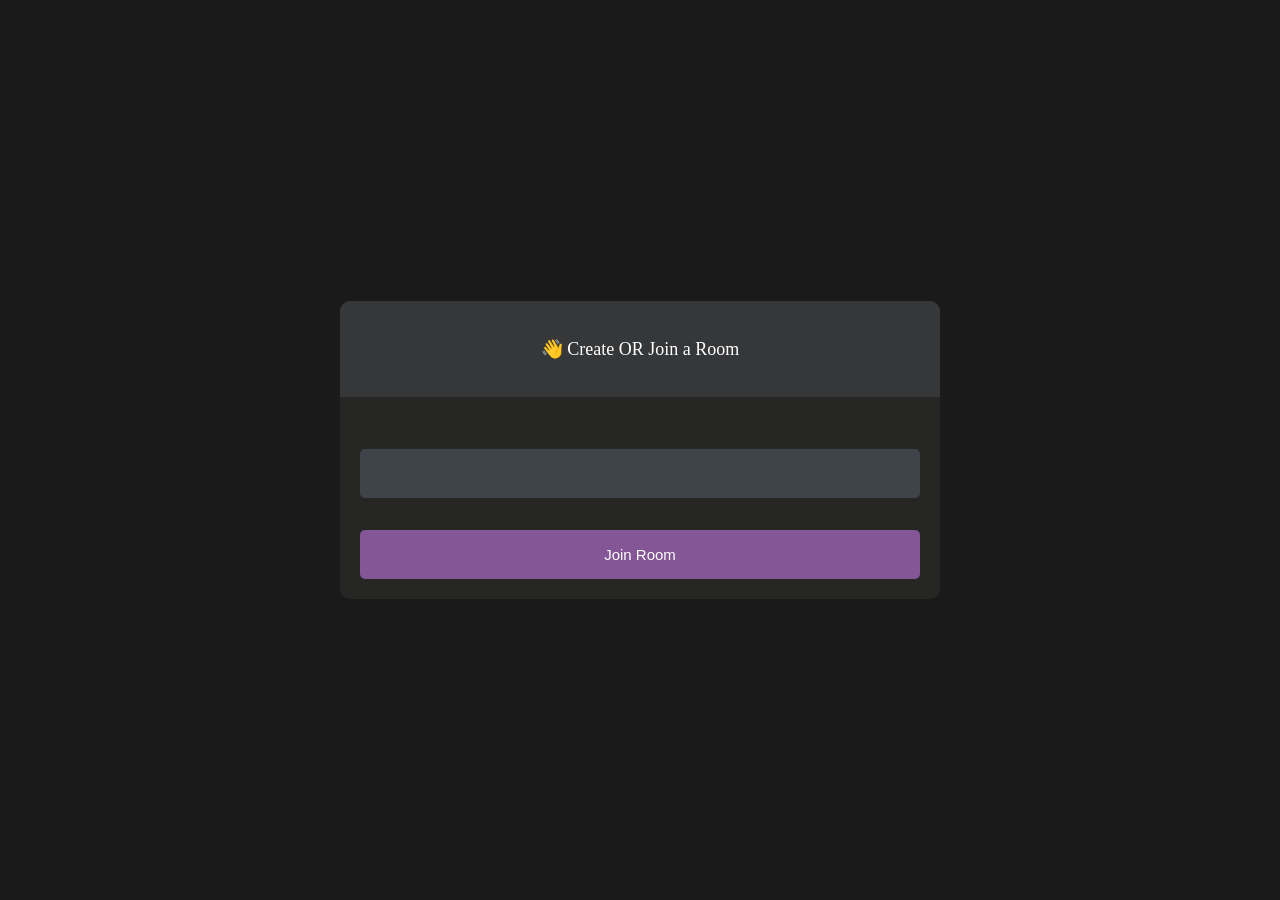
==== index.html @ b66234e3 "Added Files" ====
<!DOCTYPE html>
<html lang="en">
<head>
    <meta charset="UTF-8">
    <meta name="viewport" content="width=device-width, initial-scale=1.0">
    <title>P2PChat</title>
    <link rel="stylesheet" type="text/css" media="screen" href="main.css">
</head>
<body>
    <div id="videos">
        <video class="video-player" id="user-1" autoplay playsinline></video>
        <video class="video-player" id="user-2" autoplay playsinline></video>
    </div>
    
    <div id="controls">
        
        <div class="control-container" id="camera-btn">
            <img src="icons/camera.png" alt="">
        </div>

        <div class="control-container" id="mic-btn">
            <img src="icons/mic.png" alt="">
        </div>

        <a href="lobby.html">
            <div class="control-container" id="leave-btn">
                <img src="icons/phone.png" alt="">
            </div>
        </div>
    </a>

</body>
<script src="agora-rtm-sdk-1.5.1.js"></script>
<script src="main.js"></script>
</html>
---- main.css ----
*{
    margin: 0;
    padding: 0;
    box-sizing: border-box;
}
#videos{
    display: grid;
    grid-template-columns: 1fr;
    height: 100vh;
    overflow: hidden;
}

.video-player{
    background-color: black;
    width: 100%;
    height: 100%;
    object-fit: cover;
}

#user-2 {
    display: none;
}

.smallFrame{
    position: fixed;
    top: 20px;
    left: 20px;
    height: 170px;
    width: 300px;
    border-radius: 5px;
    border: 2px solid #b366f9;
    -webkit-box-shawdow: 3px 3px 15px -1px rgb(0,0,0,0.77);
    box-shadow : 3px 3px 15px -1px rgb(0,0,0,0.77);
    z-index: 999;
}

#controls {
    position: fixed;
    bottom: 20px;
    left: 50%;
    transform: translateX(-50%);
    display: flex;
    gap: 1em;
}


.control-container {
    background-color: rgb(179, 102, 249,0.9);
    padding: 20px;
    border-radius: 50%;
    display: flex;
    justify-content: center;
    align-items: center;
    cursor: pointer;
}

.control-container img {
    height: 30px;
    width: 30px;
}

#leave-btn{
    background-color: rgb(255, 80, 80, 1);
}

@media screen and (max-width:600px) {
    .smallFrame{
        height: 80px;
        width: 120px;
    }

    .control-container img{
        height: 20px;
        width: 20px;
    }
}
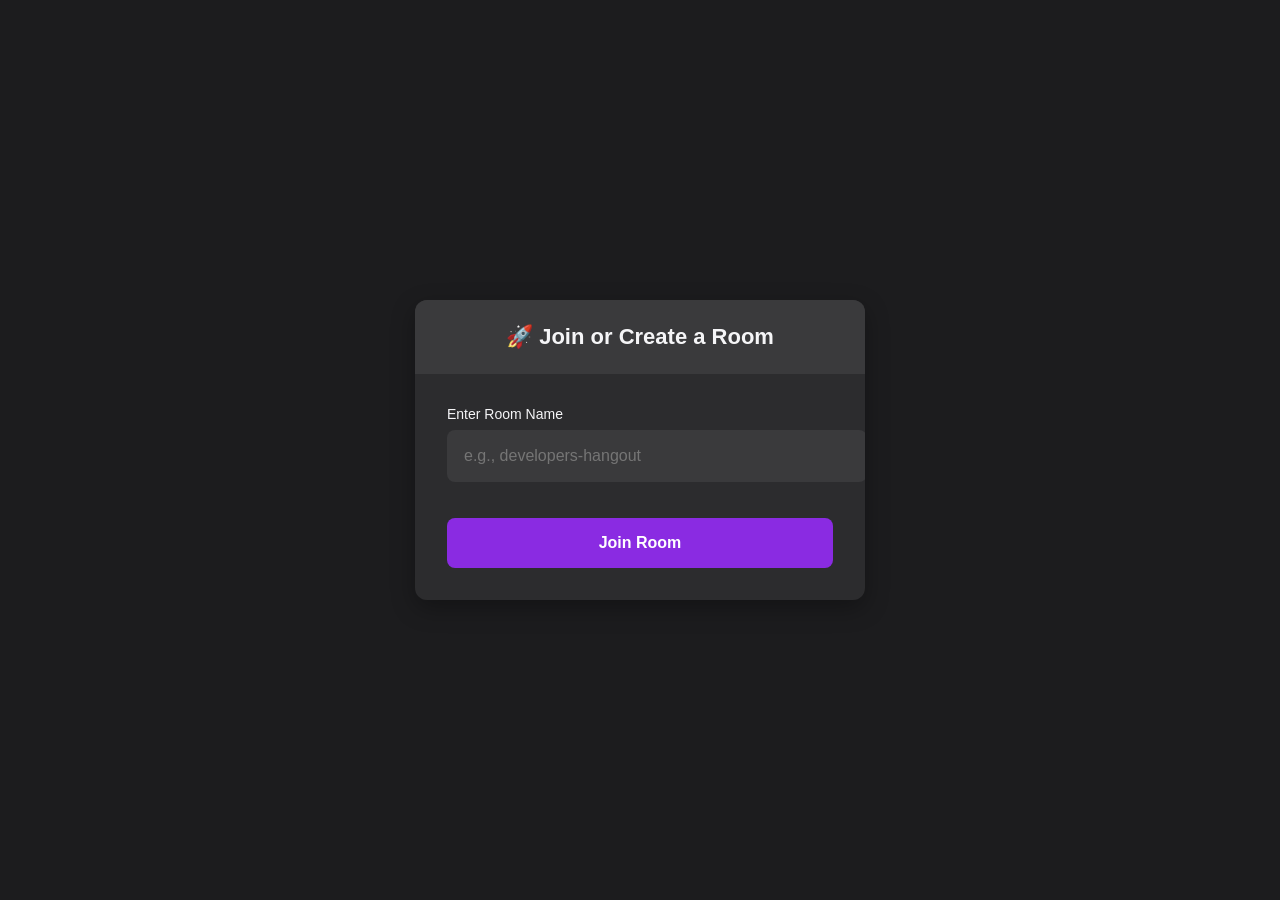
==== commit 61f678c7: "UI change" ====
--- a/index.html
+++ b/index.html
@@ -3,33 +3,32 @@
 <head>
     <meta charset="UTF-8">
     <meta name="viewport" content="width=device-width, initial-scale=1.0">
-    <title>P2PChat</title>
-    <link rel="stylesheet" type="text/css" media="screen" href="main.css">
+    <title>P2PChat - Room</title>
+    <link rel="stylesheet" href="main.css">
 </head>
 <body>
-    <div id="videos">
-        <video class="video-player" id="user-1" autoplay playsinline></video>
-        <video class="video-player" id="user-2" autoplay playsinline></video>
-    </div>
-    
-    <div id="controls">
-        
-        <div class="control-container" id="camera-btn">
-            <img src="icons/camera.png" alt="">
+    <main id="room-container">
+        <div id="video-streams">
+            <video class="video-player" id="user-1" autoplay playsinline></video>
+            <video class="video-player" id="user-2" autoplay playsinline></video>
         </div>
 
-        <div class="control-container" id="mic-btn">
-            <img src="icons/mic.png" alt="">
-        </div>
-
-        <a href="lobby.html">
-            <div class="control-container" id="leave-btn">
-                <img src="icons/phone.png" alt="">
+        <footer id="controls-wrapper">
+            <div class="control-container">
+                <button id="mic-btn" class="control-btn">
+                    <svg xmlns="http://www.w3.org/2000/svg" viewBox="0 0 24 24" fill="currentColor"><path d="M12 14a3 3 0 0 0 3-3V5a3 3 0 0 0-6 0v6a3 3 0 0 0 3 3Z"/><path d="M17 11a5 5 0 0 1-5 5A5 5 0 0 1 7 11H5a7 7 0 0 0 6 6.92V21h2v-3.08A7 7 0 0 0 19 11h-2Z"/></svg>
+                </button>
+                <button id="camera-btn" class="control-btn">
+                    <svg xmlns="http://www.w3.org/2000/svg" viewBox="0 0 24 24" fill="currentColor"><path d="M14 8a2 2 0 1 0-4 0a2 2 0 0 0 4 0Z"/><path fill-rule="evenodd" d="M3 6a3 3 0 0 1 3-3h12a3 3 0 0 1 3 3v12a3 3 0 0 1-3 3H6a3 3 0 0 1-3-3V6Zm11.599 4.543a.5.5 0 0 0 .802-.401V8.11a3 3 0 0 0-2.5-2.986V5a2 2 0 0 0-4 0v.124a3 3 0 0 0-2.5 2.986v1.986a.5.5 0 0 0 .802.401l1.9-1.425a1 1 0 0 1 1.196 0l1.9 1.425Z" clip-rule="evenodd"/></svg>
+                </button>
+                 <button id="leave-btn" class="control-btn leave">
+                    <svg xmlns="http://www.w3.org/2000/svg" viewBox="0 0 24 24" fill="currentColor"><path fill-rule="evenodd" d="M12.52 4.47a.75.75 0 0 1 0 1.06L8.06 10H18a.75.75 0 0 1 0 1.5H8.06l4.47 4.47a.75.75 0 1 1-1.06 1.06l-6-6a.75.75 0 0 1 0-1.06l6-6a.75.75 0 0 1 1.06 0Z" clip-rule="evenodd"/></svg>
+                </button>
             </div>
-        </div>
-    </a>
-
+        </footer>
+    </main>
+    
+    <script src="https://download.agora.io/rtm/release/agora-rtm-sdk-1.5.1.js"></script>
+    <script src="main.js"></script>
 </body>
-<script src="agora-rtm-sdk-1.5.1.js"></script>
-<script src="main.js"></script>
 </html>
--- a/main.css
+++ b/main.css
@@ -1,76 +1,152 @@
-*{
+:root {
+    --primary-color: #8a2be2;
+    --primary-translucent: rgba(138, 43, 226, 0.9);
+    --danger-color: #e53e3e;
+    --danger-translucent: rgba(229, 62, 62, 0.9);
+    --dark-grey: #1c1c1e;
+    --control-bg: #2c2c2e;
+    --shadow: 0 8px 24px rgba(0, 0, 0, 0.3);
+    --transition-speed: 0.3s;
+}
+
+* {
     margin: 0;
     padding: 0;
     box-sizing: border-box;
 }
-#videos{
-    display: grid;
-    grid-template-columns: 1fr;
+
+body {
+    background-color: var(--dark-grey);
+    font-family: sans-serif;
+}
+
+#room-container {
+    position: relative;
     height: 100vh;
+    width: 100vw;
     overflow: hidden;
 }
 
-.video-player{
-    background-color: black;
+#video-streams {
+    display: flex;
+    flex-wrap: wrap;
+    height: 100%;
+    width: 100%;
+    gap: 2em;
+    justify-content: center;
+    align-items: center;
+    padding: 2em;
+    transition: all var(--transition-speed) ease;
+}
+
+.video-player {
+    background-color: #2c2c2e;
+    border: 2px solid var(--control-bg);
+    border-radius: 12px;
+    object-fit: cover;
+    transition: all var(--transition-speed) ease;
+    box-shadow: var(--shadow);
+}
+
+/* Default state: one user, full screen */
+#user-1 {
     width: 100%;
     height: 100%;
-    object-fit: cover;
+    max-height: 100%;
 }
-
 #user-2 {
     display: none;
 }
 
-.smallFrame{
-    position: fixed;
+/* State when another user joins */
+#video-streams.two-users #user-1 {
+    position: absolute;
+    width: 250px;
+    height: 150px;
     top: 20px;
-    left: 20px;
-    height: 170px;
-    width: 300px;
-    border-radius: 5px;
-    border: 2px solid #b366f9;
-    -webkit-box-shawdow: 3px 3px 15px -1px rgb(0,0,0,0.77);
-    box-shadow : 3px 3px 15px -1px rgb(0,0,0,0.77);
-    z-index: 999;
+    right: 20px;
+    z-index: 10;
+    border: 2px solid var(--primary-color);
 }
-
-#controls {
-    position: fixed;
-    bottom: 20px;
-    left: 50%;
-    transform: translateX(-50%);
-    display: flex;
-    gap: 1em;
+#video-streams.two-users #user-2 {
+    display: block;
+    width: 100%;
+    height: 100%;
 }
 
 
-.control-container {
-    background-color: rgb(179, 102, 249,0.9);
+#controls-wrapper {
+    position: fixed;
+    bottom: 0;
+    left: 0;
+    right: 0;
     padding: 20px;
-    border-radius: 50%;
     display: flex;
     justify-content: center;
-    align-items: center;
-    cursor: pointer;
+    z-index: 100;
 }
 
-.control-container img {
-    height: 30px;
-    width: 30px;
+.control-container {
+    display: flex;
+    gap: 1em;
+    background-color: rgba(44, 44, 46, 0.8);
+    backdrop-filter: blur(10px);
+    padding: 12px 24px;
+    border-radius: 50px;
+    box-shadow: var(--shadow);
 }
 
-#leave-btn{
-    background-color: rgb(255, 80, 80, 1);
+.control-btn {
+    background-color: var(--primary-translucent);
+    border: none;
+    border-radius: 50%;
+    width: 50px;
+    height: 50px;
+    display: grid;
+    place-items: center;
+    cursor: pointer;
+    transition: background-color var(--transition-speed), transform var(--transition-speed);
 }
 
-@media screen and (max-width:600px) {
-    .smallFrame{
-        height: 80px;
-        width: 120px;
+.control-btn:hover {
+    transform: scale(1.1);
+}
+
+.control-btn svg {
+    width: 28px;
+    height: 28px;
+    fill: #fff;
+}
+
+.control-btn.active {
+    background-color: var(--primary-translucent);
+}
+
+.control-btn.inactive {
+    background-color: var(--danger-translucent);
+}
+
+.control-btn.leave {
+    background-color: var(--danger-color);
+}
+.control-btn.leave:hover {
+     background-color: #c53030;
+}
+
+
+/* Responsive styles */
+@media screen and (max-width: 768px) {
+    #video-streams.two-users #user-1 {
+        width: 150px;
+        height: 90px;
     }
 
-    .control-container img{
-        height: 20px;
-        width: 20px;
+    .control-btn {
+        width: 45px;
+        height: 45px;
+    }
+    .control-btn svg {
+        width: 24px;
+        height: 24px;
     }
 }
